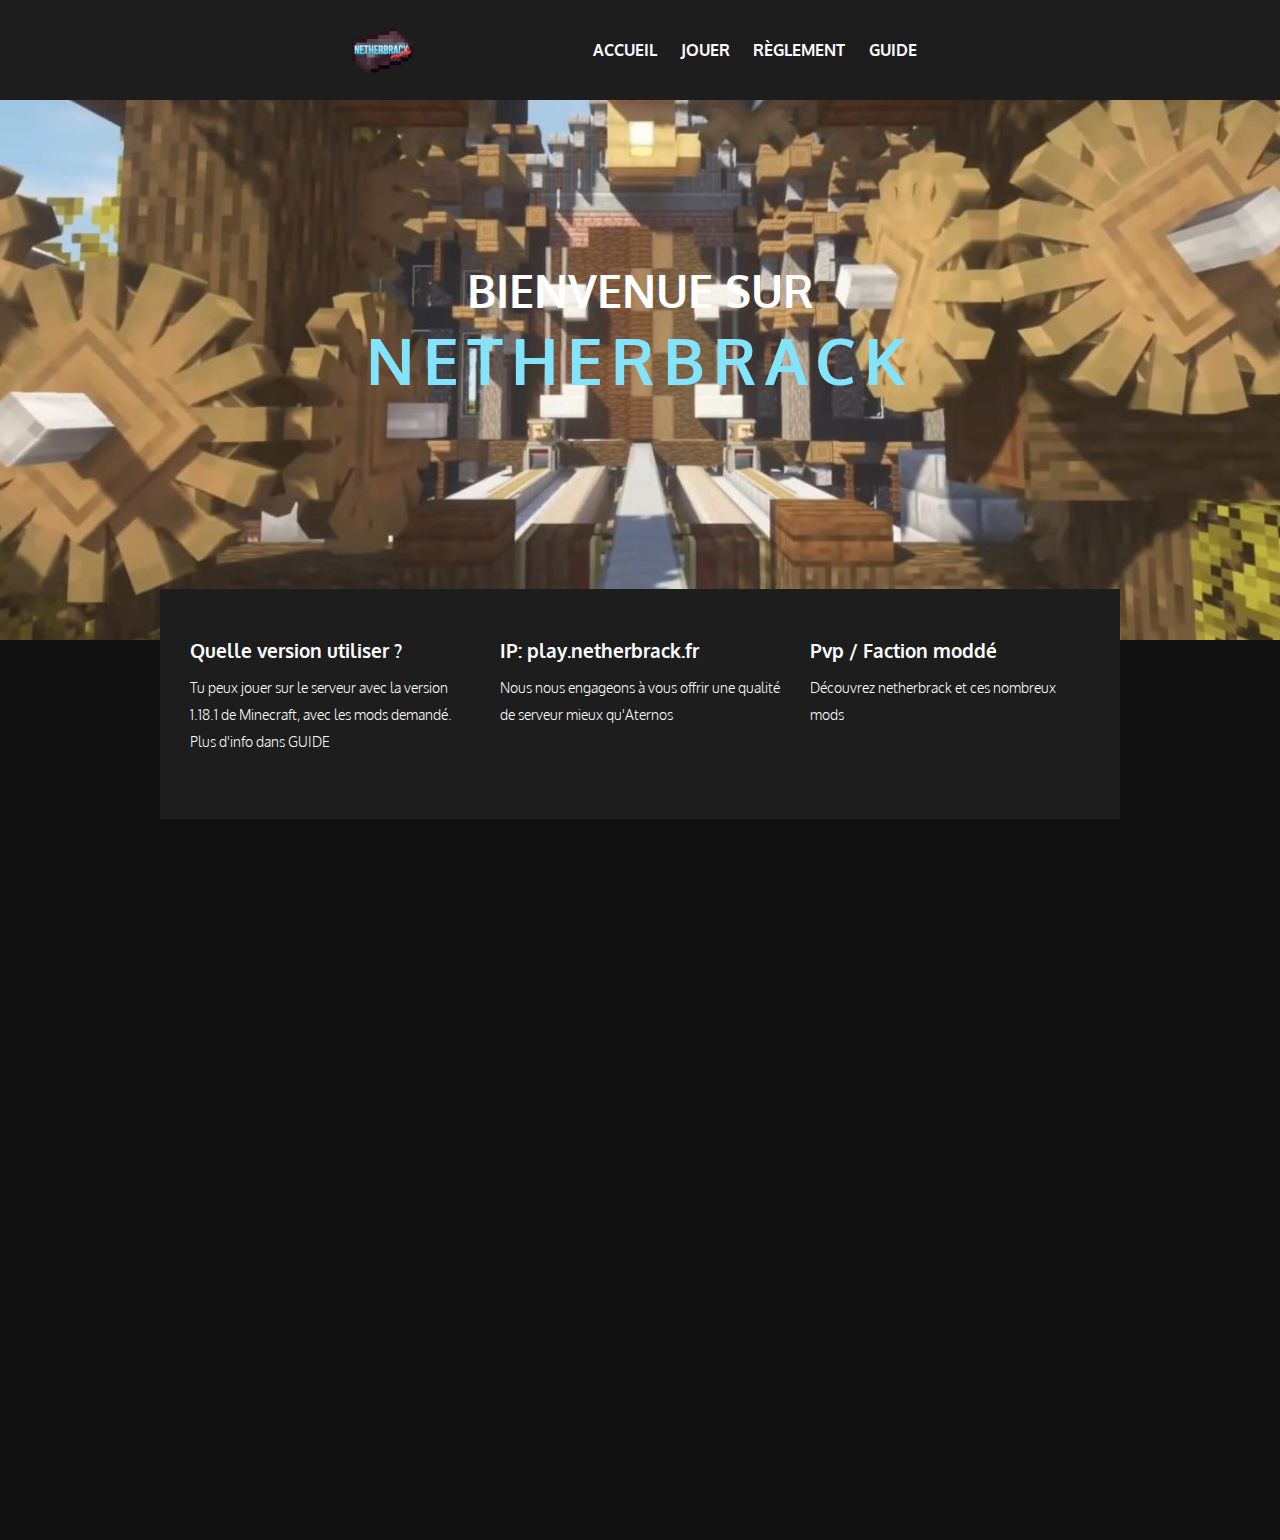
==== index.html @ d540b1b5 "Add files via upload" ====
<!DOCTYPE html>
<html lang="en">

<head>
    <meta charset="UTF-8">
    <meta http-equiv="X-UA-Compatible" content="IE=edge">
    <meta name="viewport" content="width=device-width, initial-scale=1.0">
    <title>Document</title>
    <link href="./style.css" rel="stylesheet">
</head>

<body>
    <header>
        <nav>
            <div class="logo"></div>
            <ul>
                <li>
                    <a href="#">ACCUEIL</a>
                </li>
                <li>
                    <a href="#">JOUER</a>
                </li>
                <li>
                    <a href="#">RÈGLEMENT</a>
                </li>
                <li>
                    <a href="#">GUIDE</a>
                </li>
            </ul>
        </nav>
    </header>
    <article>
        <!-- <p>Le serveur ouvre bientôt</p> -->
    </article>
    <main>
        <div class="background1"></div>
        <h2>BIENVENUE SUR</h2>
        <h1>NETHERBRACK</h1>
        <section id="section1">
            <div>
                <h3>Quelle version utiliser ?</h3>
                <p>Tu peux jouer sur le serveur avec la version 1.18.1 de Minecraft, avec les mods demandé. Plus d'info dans GUIDE</p>
            </div>
            <div>
                <h3>IP: play.netherbrack.fr</h3>
                <p>Nous nous engageons à vous offrir une qualité de serveur mieux qu'Aternos</p>
            </div>
            <div>
                <h3>Pvp / Faction moddé</h3>
                <p>Découvrez netherbrack et ces nombreux mods</p>
            </div>
        </section>
        <div class="background2"></div>
    </main>

    <script defer type="text/javascript" src="app.js"></script>
</body>

</html>
---- style.css ----
/*
Color1 = #1D1D1D
Color2 = #111111
Color3 = #83E3FA
*/

@font-face {
  font-family: "Oxygen-Bold";
  src: url("./font/Oxygen-Bold.ttf");
}
@font-face {
  font-family: "Oxygen-Light";
  src: url("./font/Oxygen-Light.ttf");
}
@font-face {
  font-family: "Oxygen-Regular";
  src: url("./font/Oxygen-Regular.ttf");
}

*,
*::after,
*::before {
  margin: 0;
  padding: 0;
  box-sizing: border-box;
  list-style-type: none;
}
body {
  width: 100vw;
  height: 100vh;
  font-family: "Oxygen-Bold";
  overflow-x: hidden;
  position: relative;
}
header {
  background: #1D1D1D;
  height: 100px;
  width: 100%;
  color: #FFFFFF;
  display: flex;
  justify-content: center;
  align-items: center;
}
header nav {
  height: 100%;
  width: 45%;
  display: flex;
  align-items: center;
  justify-content: space-between;
}
header nav .logo {
  background: url(./img/Logo.png) center / cover no-repeat;
  height: 60px;
  width: 60px;
}
header nav ul {
  width: 60%;
  display: flex;
  align-items: flex-end;
  justify-content: space-between;
}
header nav ul a {
  text-decoration: none;
  color: #FFFFFF;
  padding: 5px 10px;
  transition: .3s;
  border: transparent solid 1px;
  border-radius: .7em;
}
header nav ul a:hover {
  color: #83E3FA;
  border: #83E3FA solid 1px;
}
article p {
  display: block;
  background: #111111;
  color: #83E3FA;
  padding: 20px 0;
  text-align: center;
  width: 100%;
  position: absolute;

}
main {
  width: 100%;
  display: flex;
  align-items: center;
  flex-direction: column;
}
main .background1 {
  background: url(./img/bg1.jpg) center / cover no-repeat;
  height: 60%;
  width: 100%;
  position: absolute;
  top: 100px;
  z-index: -1;
}
main .background2 {
  background: #111111;
  height: 100%;
  width: 100%;
  position: absolute;
  top: calc(60% + 100px);
  z-index: -1;
}
main h2 {
  margin-top: 18vh;
  color: #FFFFFF;
  font-size: 2.8em;
}
main h1 {
  color: #83E3FA;
  font-size: 4em;
  letter-spacing: 8px;
  font-weight: bold;
}
#section1 {
  height: 230px;
  width: 1140px;
  padding: 50px;
  color: #FFFFFF;
  width: 55%;
  background: #1D1D1D;
  display: grid;
  grid-template-columns: 1fr 1fr 1fr;
  margin-top: 21vh;
  grid-gap: 40px;
}
#section1 p {
  font-family: "Oxygen-Light";
  line-height: 27px;
  font-size: 0.9em;
  margin-top: 12px;
}
@media screen and (max-width: 1470px) {
  #section1{
    grid-gap: 30px;
    padding: 50px 30px;
  }
}
@media screen and (max-width: 1360px) {
  #section1{
    width: 75%;
  }
}
@media screen and (max-width: 1000px) {
  #section1{
    grid-template-columns: 1fr;
    grid-template-rows: 1fr 1fr 1fr;
    height: 350px;
    padding: 40px 30px;
  }
}
@media screen and (max-width: 720px) {
  #section1{
    height: 370px;
  }
}
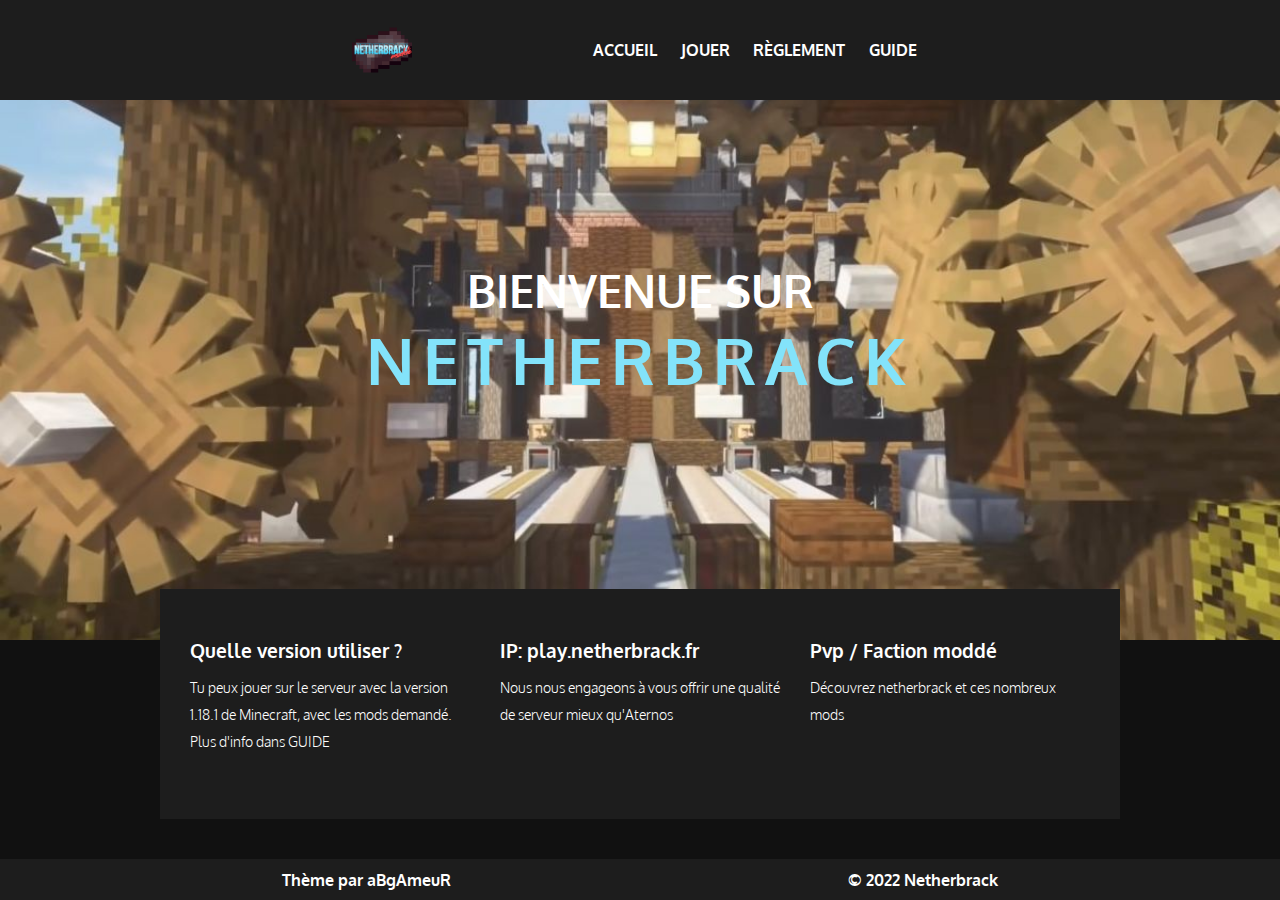
==== commit c1d878ae: "Add files via upload" ====
--- a/index.html
+++ b/index.html
@@ -36,7 +36,7 @@
         <div class="background1"></div>
         <h2>BIENVENUE SUR</h2>
         <h1>NETHERBRACK</h1>
-        <section id="section1">
+        <section>
             <div>
                 <h3>Quelle version utiliser ?</h3>
                 <p>Tu peux jouer sur le serveur avec la version 1.18.1 de Minecraft, avec les mods demandé. Plus d'info dans GUIDE</p>
@@ -52,6 +52,10 @@
         </section>
         <div class="background2"></div>
     </main>
+    <footer>
+        <p>Thème par aBgAmeuR</p>
+        <p>© 2022 Netherbrack</p>
+    </footer>
 
     <script defer type="text/javascript" src="app.js"></script>
 </body>
--- a/style.css
+++ b/style.css
@@ -97,11 +97,11 @@
 }
 main .background2 {
   background: #111111;
-  height: 100%;
   width: 100%;
   position: absolute;
   top: calc(60% + 100px);
   z-index: -1;
+  height: calc(100vh - (60% + 100px));
 }
 main h2 {
   margin-top: 18vh;
@@ -114,7 +114,7 @@
   letter-spacing: 8px;
   font-weight: bold;
 }
-#section1 {
+section {
   height: 230px;
   width: 1140px;
   padding: 50px;
@@ -126,25 +126,25 @@
   margin-top: 21vh;
   grid-gap: 40px;
 }
-#section1 p {
+section p {
   font-family: "Oxygen-Light";
   line-height: 27px;
   font-size: 0.9em;
   margin-top: 12px;
 }
 @media screen and (max-width: 1470px) {
-  #section1{
+  section{
     grid-gap: 30px;
     padding: 50px 30px;
   }
 }
 @media screen and (max-width: 1360px) {
-  #section1{
+  section{
     width: 75%;
   }
 }
 @media screen and (max-width: 1000px) {
-  #section1{
+  section{
     grid-template-columns: 1fr;
     grid-template-rows: 1fr 1fr 1fr;
     height: 350px;
@@ -152,7 +152,19 @@
   }
 }
 @media screen and (max-width: 720px) {
-  #section1{
+  section{
     height: 370px;
   }
+}
+footer {
+  width: 100%;
+  height: 41px;
+  background: #1D1D1D;
+  color: #FFFFFF;
+  display: flex;
+  align-items: center;
+  justify-content: space-between;
+  padding: 0 22%;
+  position: absolute;
+  bottom: 0;
 }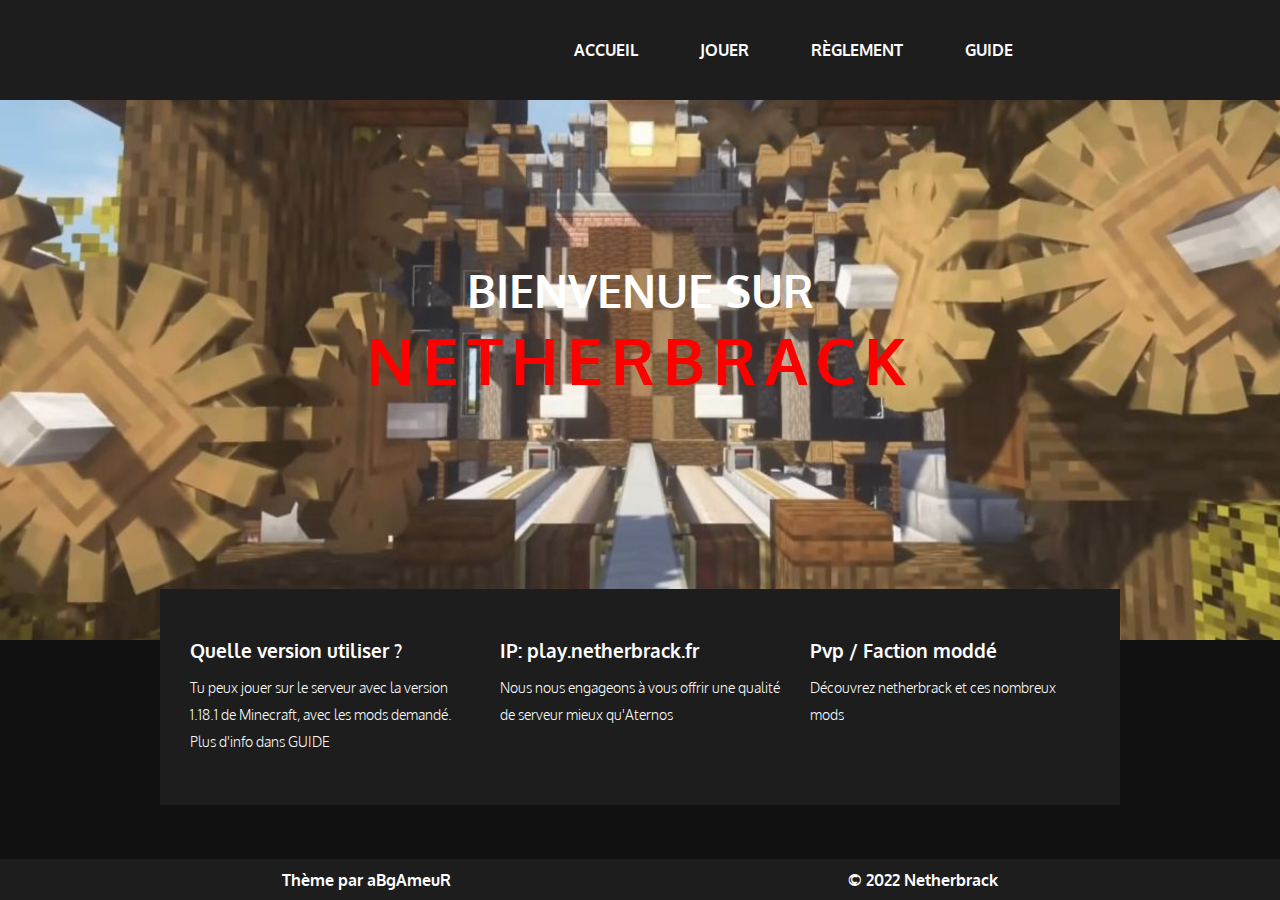
==== commit adf67d19: "Add files via upload" ====
--- a/index.html
+++ b/index.html
@@ -2,62 +2,67 @@
 <html lang="en">
 
 <head>
-    <meta charset="UTF-8">
-    <meta http-equiv="X-UA-Compatible" content="IE=edge">
-    <meta name="viewport" content="width=device-width, initial-scale=1.0">
-    <title>Document</title>
-    <link href="./style.css" rel="stylesheet">
+  <meta charset="UTF-8" />
+  <meta http-equiv="X-UA-Compatible" content="IE=edge" />
+  <meta name="viewport" content="width=device-width, initial-scale=1.0" />
+  <title>Document</title>
+  <link href="./style.css" rel="stylesheet" />
 </head>
 
 <body>
-    <header>
-        <nav>
-            <div class="logo"></div>
-            <ul>
-                <li>
-                    <a href="#">ACCUEIL</a>
-                </li>
-                <li>
-                    <a href="#">JOUER</a>
-                </li>
-                <li>
-                    <a href="#">RÈGLEMENT</a>
-                </li>
-                <li>
-                    <a href="#">GUIDE</a>
-                </li>
-            </ul>
-        </nav>
-    </header>
-    <article>
-        <!-- <p>Le serveur ouvre bientôt</p> -->
-    </article>
-    <main>
-        <div class="background1"></div>
-        <h2>BIENVENUE SUR</h2>
-        <h1>NETHERBRACK</h1>
-        <section>
-            <div>
-                <h3>Quelle version utiliser ?</h3>
-                <p>Tu peux jouer sur le serveur avec la version 1.18.1 de Minecraft, avec les mods demandé. Plus d'info dans GUIDE</p>
-            </div>
-            <div>
-                <h3>IP: play.netherbrack.fr</h3>
-                <p>Nous nous engageons à vous offrir une qualité de serveur mieux qu'Aternos</p>
-            </div>
-            <div>
-                <h3>Pvp / Faction moddé</h3>
-                <p>Découvrez netherbrack et ces nombreux mods</p>
-            </div>
-        </section>
-        <div class="background2"></div>
-    </main>
-    <footer>
-        <p>Thème par aBgAmeuR</p>
-        <p>© 2022 Netherbrack</p>
-    </footer>
+  <header>
+    <nav>
+      <div class="logo"></div>
+      <ul>
+        <li>
+          <a href="./index.html">ACCUEIL</a>
+        </li>
+        <li>
+          <a href="#">JOUER</a>
+        </li>
+        <li>
+          <a href="./rules.html">RÈGLEMENT</a>
+        </li>
+        <li>
+          <a href="#">GUIDE</a>
+        </li>
+      </ul>
+    </nav>
+  </header>
+  <article>
+    <!-- <p>Le serveur ouvre bientôt</p> -->
+  </article>
+  <main id="home">
+    <div class="background1"></div>
+    <h2>BIENVENUE SUR</h2>
+    <h1>NETHERBRACK</h1>
+    <section>
+      <div>
+        <h3>Quelle version utiliser ?</h3>
+        <p>
+          Tu peux jouer sur le serveur avec la version 1.18.1 de Minecraft,
+          avec les mods demandé. Plus d'info dans GUIDE
+        </p>
+      </div>
+      <div>
+        <h3>IP: play.netherbrack.fr</h3>
+        <p>
+          Nous nous engageons à vous offrir une qualité de serveur mieux
+          qu'Aternos
+        </p>
+      </div>
+      <div>
+        <h3>Pvp / Faction moddé</h3>
+        <p>Découvrez netherbrack et ces nombreux mods</p>
+      </div>
+    </section>
+  </main>
+  <footer>
+    <p>Thème par aBgAmeuR</p>
+    <p>© 2022 Netherbrack</p>
+  </footer>
 
-    <script defer type="text/javascript" src="app.js"></script>
+  <script defer type="text/javascript" src="app.js"></script>
 </body>
 
 </html>--- a/style.css
+++ b/style.css
@@ -5,166 +5,226 @@
 */
 
 @font-face {
-  font-family: "Oxygen-Bold";
-  src: url("./font/Oxygen-Bold.ttf");
+    font-family: "Oxygen-Bold";
+    src: url("./font/Oxygen-Bold.ttf");
 }
 @font-face {
-  font-family: "Oxygen-Light";
-  src: url("./font/Oxygen-Light.ttf");
+    font-family: "Oxygen-Light";
+    src: url("./font/Oxygen-Light.ttf");
 }
 @font-face {
-  font-family: "Oxygen-Regular";
-  src: url("./font/Oxygen-Regular.ttf");
+    font-family: "Oxygen-Regular";
+    src: url("./font/Oxygen-Regular.ttf");
 }
 
 *,
 *::after,
 *::before {
-  margin: 0;
-  padding: 0;
-  box-sizing: border-box;
-  list-style-type: none;
+    margin: 0;
+    padding: 0;
+    box-sizing: border-box;
 }
 body {
-  width: 100vw;
-  height: 100vh;
-  font-family: "Oxygen-Bold";
-  overflow-x: hidden;
-  position: relative;
-}
+    width: 100vw;
+    height: 100vh;
+    font-family: "Oxygen-Bold";
+    overflow-x: hidden;
+    position: relative;
+    background: #111111;
+}
+
+/********************************************* HEADER *********************************************/
+
 header {
-  background: #1D1D1D;
-  height: 100px;
-  width: 100%;
-  color: #FFFFFF;
-  display: flex;
-  justify-content: center;
-  align-items: center;
+    background: #1d1d1d;
+    height: 100px;
+    width: 100%;
+    color: #ffffff;
+    display: flex;
+    justify-content: center;
+    align-items: center;
 }
 header nav {
-  height: 100%;
-  width: 45%;
-  display: flex;
-  align-items: center;
-  justify-content: space-between;
+    height: 100%;
+    width: 45%;
+    display: flex;
+    align-items: center;
+    justify-content: space-between;
 }
 header nav .logo {
-  background: url(./img/Logo.png) center / cover no-repeat;
-  height: 60px;
-  width: 60px;
+    background: url(./img/Logo.png) center / cover no-repeat;
+    height: 60px;
+    width: 60px;
 }
 header nav ul {
-  width: 60%;
-  display: flex;
-  align-items: flex-end;
-  justify-content: space-between;
+    width: 60%;
+    display: flex;
+    align-items: flex-end;
+    justify-content: space-between;
+    list-style-type: none;
 }
 header nav ul a {
-  text-decoration: none;
-  color: #FFFFFF;
-  padding: 5px 10px;
-  transition: .3s;
-  border: transparent solid 1px;
-  border-radius: .7em;
+    text-decoration: none;
+    color: #ffffff;
+    padding: 5px 10px;
+    transition: 0.3s;
+    border: transparent solid 1px;
+    border-radius: 0.7em;
 }
 header nav ul a:hover {
-  color: #83E3FA;
-  border: #83E3FA solid 1px;
+    color: #83e3fa;
+    border: #83e3fa solid 1px;
 }
 article p {
-  display: block;
-  background: #111111;
-  color: #83E3FA;
-  padding: 20px 0;
-  text-align: center;
-  width: 100%;
-  position: absolute;
-
-}
-main {
-  width: 100%;
-  display: flex;
-  align-items: center;
-  flex-direction: column;
-}
-main .background1 {
-  background: url(./img/bg1.jpg) center / cover no-repeat;
-  height: 60%;
-  width: 100%;
-  position: absolute;
-  top: 100px;
-  z-index: -1;
-}
-main .background2 {
-  background: #111111;
-  width: 100%;
-  position: absolute;
-  top: calc(60% + 100px);
-  z-index: -1;
-  height: calc(100vh - (60% + 100px));
-}
-main h2 {
-  margin-top: 18vh;
-  color: #FFFFFF;
-  font-size: 2.8em;
-}
-main h1 {
-  color: #83E3FA;
-  font-size: 4em;
-  letter-spacing: 8px;
-  font-weight: bold;
-}
-section {
-  height: 230px;
-  width: 1140px;
-  padding: 50px;
-  color: #FFFFFF;
-  width: 55%;
-  background: #1D1D1D;
-  display: grid;
-  grid-template-columns: 1fr 1fr 1fr;
-  margin-top: 21vh;
-  grid-gap: 40px;
-}
-section p {
-  font-family: "Oxygen-Light";
-  line-height: 27px;
-  font-size: 0.9em;
-  margin-top: 12px;
+    display: block;
+    background: #111111;
+    color: #83e3fa;
+    padding: 20px 0;
+    text-align: center;
+    width: 100%;
+    position: absolute;
+}
+
+/********************************************* HOME *********************************************/
+#home {
+    width: 100%;
+    display: flex;
+    align-items: center;
+    flex-direction: column;
+}
+#home .background1 {
+    background: url(./img/bg1.jpg) center / cover no-repeat;
+    height: 60%;
+    width: 100%;
+    position: absolute;
+    top: 100px;
+    z-index: -1;
+}
+#home h2 {
+    margin-top: 18vh;
+    color: #ffffff;
+    font-size: 2.8em;
+}
+#home h1 {
+    color: red;
+    font-size: 4em;
+    letter-spacing: 8px;
+    font-weight: bold;
+}
+#home section {
+    padding: 50px;
+    color: #ffffff;
+    width: 55%;
+    background: #1d1d1d;
+    display: grid;
+    grid-template-columns: 1fr 1fr 1fr;
+    margin-top: 21vh;
+    grid-gap: 40px;
+}
+#home section p {
+    font-family: "Oxygen-Light";
+    line-height: 27px;
+    font-size: 0.9em;
+    margin-top: 12px;
 }
 @media screen and (max-width: 1470px) {
-  section{
-    grid-gap: 30px;
-    padding: 50px 30px;
-  }
+    #home section {
+        grid-gap: 30px;
+        padding: 50px 30px;
+    }
 }
 @media screen and (max-width: 1360px) {
-  section{
-    width: 75%;
-  }
+    #home section {
+        width: 75%;
+    }
+    header nav {
+        width: 60%;
+    }
 }
 @media screen and (max-width: 1000px) {
-  section{
-    grid-template-columns: 1fr;
-    grid-template-rows: 1fr 1fr 1fr;
-    height: 350px;
-    padding: 40px 30px;
-  }
+    #home section {
+        grid-template-columns: 1fr;
+        grid-template-rows: 1fr 1fr 1fr;
+        padding: 40px 30px 10px;
+        margin-top: 15vh;
+        grid-gap: 10px;
+    }
+    header nav {
+        width: 72%;
+    }
+    #home .background1 {
+        height: 55%;
+    }
+    #home h2 {
+        font-size: 2.3em;
+    }
+    #home h1 {
+        font-size: 3.5em;
+        letter-spacing: 8px;
+    }
 }
 @media screen and (max-width: 720px) {
-  section{
-    height: 370px;
-  }
-}
+    #home h2 {
+        font-size: 2.3em;
+    }
+    #home h1 {
+        font-size: 3.5em;
+        letter-spacing: 8px;
+    }
+}
+
+/********************************************* FOOTER *********************************************/
+
 footer {
-  width: 100%;
-  height: 41px;
-  background: #1D1D1D;
-  color: #FFFFFF;
-  display: flex;
-  align-items: center;
-  justify-content: space-between;
-  padding: 0 22%;
-  position: absolute;
-  bottom: 0;
+    width: 100%;
+    height: 41px;
+    background: #1d1d1d;
+    color: #ffffff;
+    display: flex;
+    align-items: center;
+    justify-content: space-between;
+    padding: 0 22%;
+    position: absolute;
+    bottom: 0;
+}
+
+/********************************************* RULES *********************************************/
+
+#rules {
+    width: 100%;
+    height: calc(100% - 41px - 100px);
+    display: flex;
+    align-items: center;
+    justify-content: center;
+    flex-direction: column;
+}
+#rules section {
+    padding: 50px;
+    color: #ffffff;
+    background: #1d1d1d;
+    margin: 0 30px;
+}
+#rules section ul {
+    list-style: inside;
+    list-style-type: disc;
+}
+#rules ul li {
+    margin: 5px 0 0 10px;
+}
+#rules h1 {
+    font-size: 1.7em;
+}
+#rules h2 {
+    margin-top: 15px;
+    font-size: 1em;
+    text-decoration: underline;
+    color: red;
+}
+#rules p {
+    margin-top: 5px;
+    color: #83e3fa;
+}
+#rules h3 {
+    margin-top: 10px;
+    font-size: 1.15em;
 }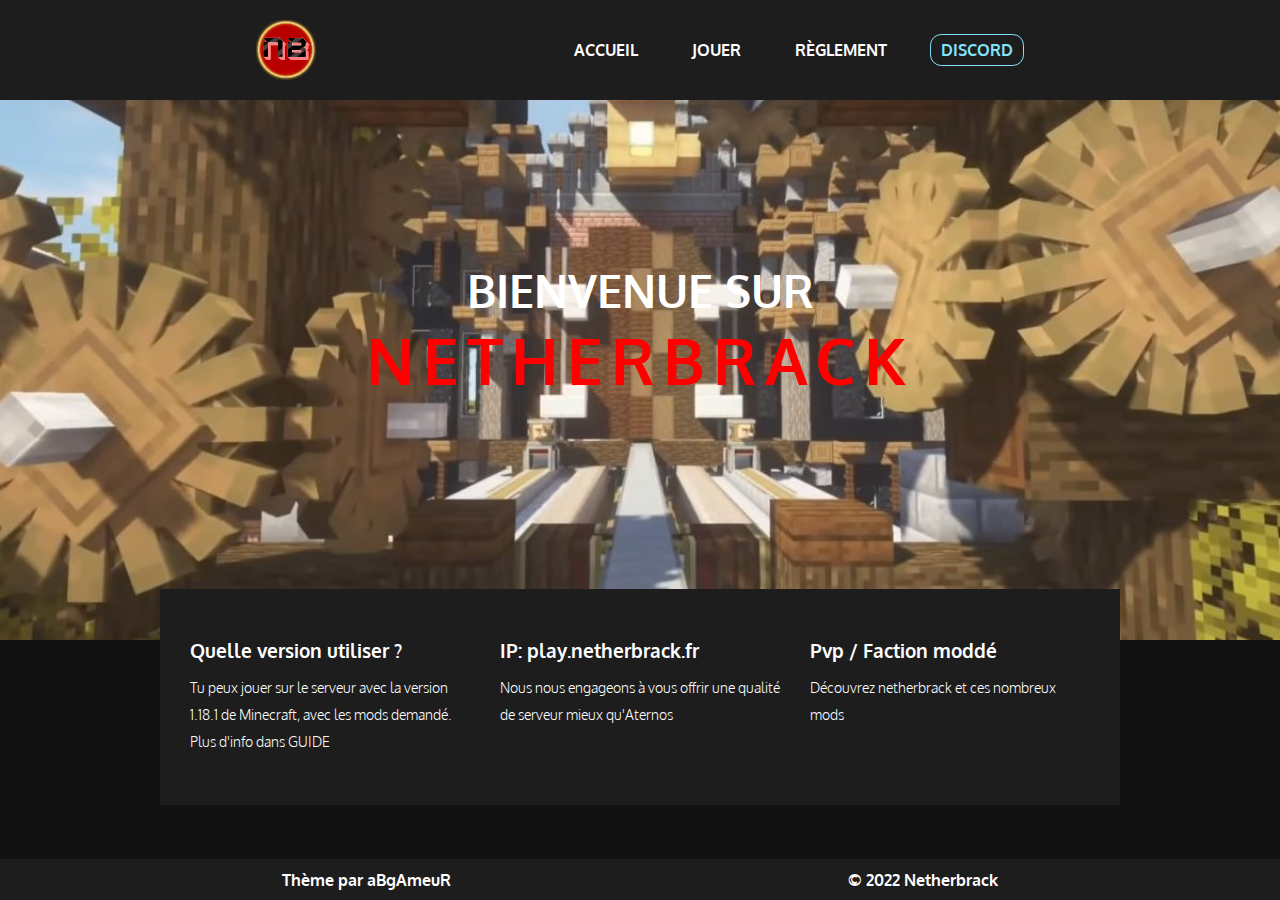
==== commit 3ba3a0ae: "Add files via upload" ====
--- a/index.html
+++ b/index.html
@@ -18,13 +18,13 @@
           <a href="./index.html">ACCUEIL</a>
         </li>
         <li>
-          <a href="#">JOUER</a>
+          <a href="./play.html">JOUER</a>
         </li>
         <li>
           <a href="./rules.html">RÈGLEMENT</a>
         </li>
         <li>
-          <a href="#">GUIDE</a>
+          <a href="https://discord.gg/czTQfDEf5h" target="_BLANK" class="discord">DISCORD</a>
         </li>
       </ul>
     </nav>
--- a/style.css
+++ b/style.css
@@ -43,6 +43,7 @@
     display: flex;
     justify-content: center;
     align-items: center;
+    user-select: none;
 }
 header nav {
     height: 100%;
@@ -73,7 +74,14 @@
 }
 header nav ul a:hover {
     color: #83e3fa;
+}
+header .discord {
+    color: #83e3fa;
     border: #83e3fa solid 1px;
+}
+header .discord:hover {
+    color: #ffffff;
+    border: #ffffff solid 1px;
 }
 article p {
     display: block;
@@ -209,7 +217,7 @@
     list-style-type: disc;
 }
 #rules ul li {
-    margin: 5px 0 0 10px;
+    margin: 8px 0 0 10px;
 }
 #rules h1 {
     font-size: 1.7em;
@@ -220,11 +228,53 @@
     text-decoration: underline;
     color: red;
 }
-#rules p {
+#rules .p1 {
+    margin-top: 15px;
+    color: #83e3fa;
+}
+#rules .p2 {
     margin-top: 5px;
+    margin-bottom: 10px;
     color: #83e3fa;
 }
 #rules h3 {
+    margin-top: 5px;
+    font-size: 1.15em;
+}
+
+/********************************************* RULES *********************************************/
+
+#play {
+    width: 100%;
+    height: calc(100% - 41px - 100px);
+    display: flex;
+    align-items: center;
+    justify-content: center;
+    flex-direction: column;
+}
+#play section {
+    padding: 50px;
+    color: #ffffff;
+    background: #1d1d1d;
+    margin: 0 30px;
+}
+#play h1 {
+    font-size: 1.7em;
+}
+#play h2 {
     margin-top: 10px;
-    font-size: 1.15em;
+    font-size: 1em;
+    text-decoration: underline;
+    color: red;
+}
+#play a {
+    color: #83e3fa;
+    margin-top: 15px;
+    display: block;
+}
+#play a:visited {
+    color: #83e3fa;
+}
+#play p {
+    margin: 7px 0;
 }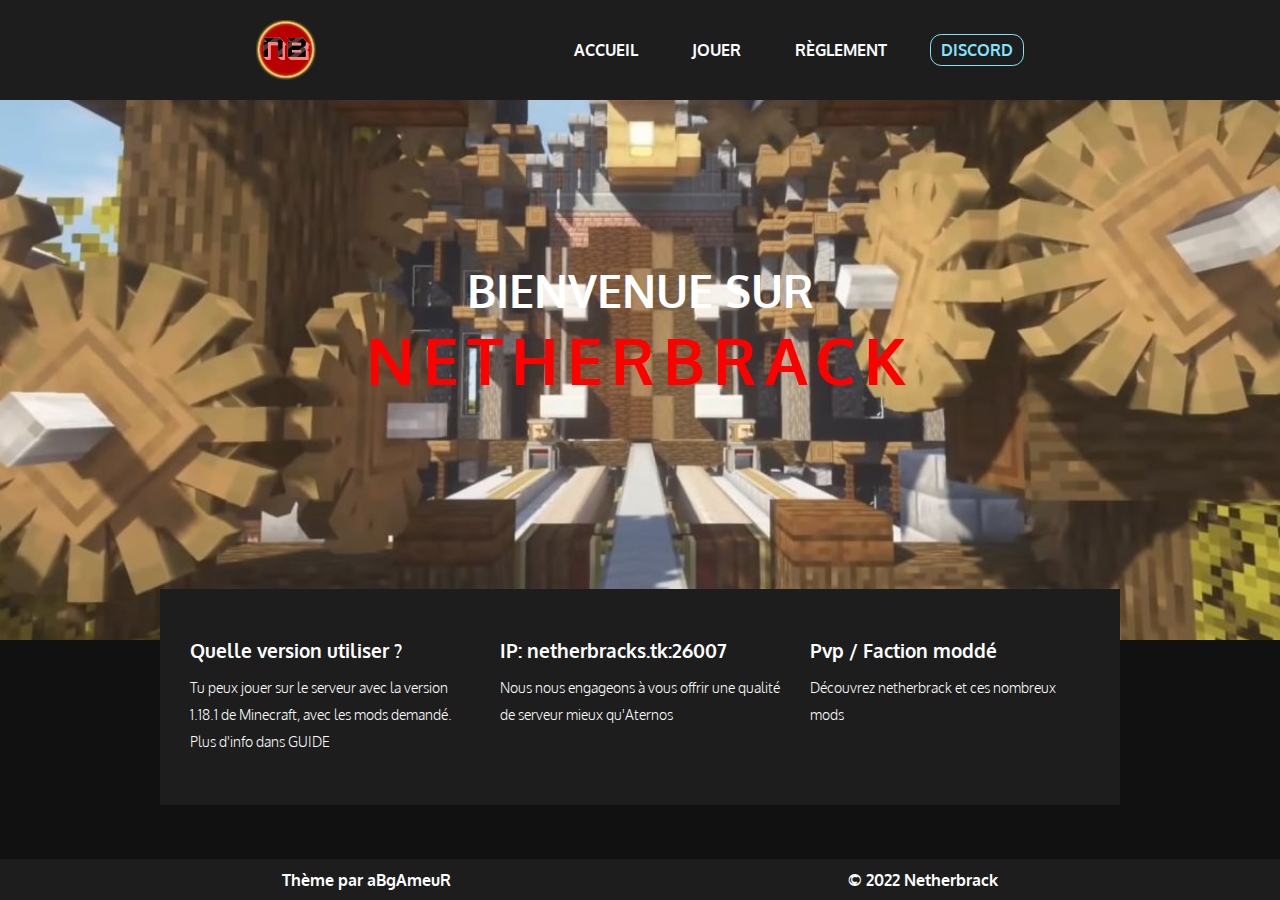
==== commit 2ad6ba4d: "Update index.html" ====
--- a/index.html
+++ b/index.html
@@ -5,7 +5,8 @@
   <meta charset="UTF-8" />
   <meta http-equiv="X-UA-Compatible" content="IE=edge" />
   <meta name="viewport" content="width=device-width, initial-scale=1.0" />
-  <title>Document</title>
+  <title>Netherbrack</title>
+  <link rel="icon" type="image/png" href="./img/Logo.png" />
   <link href="./style.css" rel="stylesheet" />
 </head>
 
@@ -45,7 +46,7 @@
         </p>
       </div>
       <div>
-        <h3>IP: play.netherbrack.fr</h3>
+        <h3>IP: netherbracks.tk:26007</h3>
         <p>
           Nous nous engageons à vous offrir une qualité de serveur mieux
           qu'Aternos
@@ -61,8 +62,6 @@
     <p>Thème par aBgAmeuR</p>
     <p>© 2022 Netherbrack</p>
   </footer>
-
-  <script defer type="text/javascript" src="app.js"></script>
 </body>
 
-</html>+</html>
--- a/style.css
+++ b/style.css
@@ -242,7 +242,7 @@
     font-size: 1.15em;
 }
 
-/********************************************* RULES *********************************************/
+/********************************************* PLAY *********************************************/
 
 #play {
     width: 100%;
